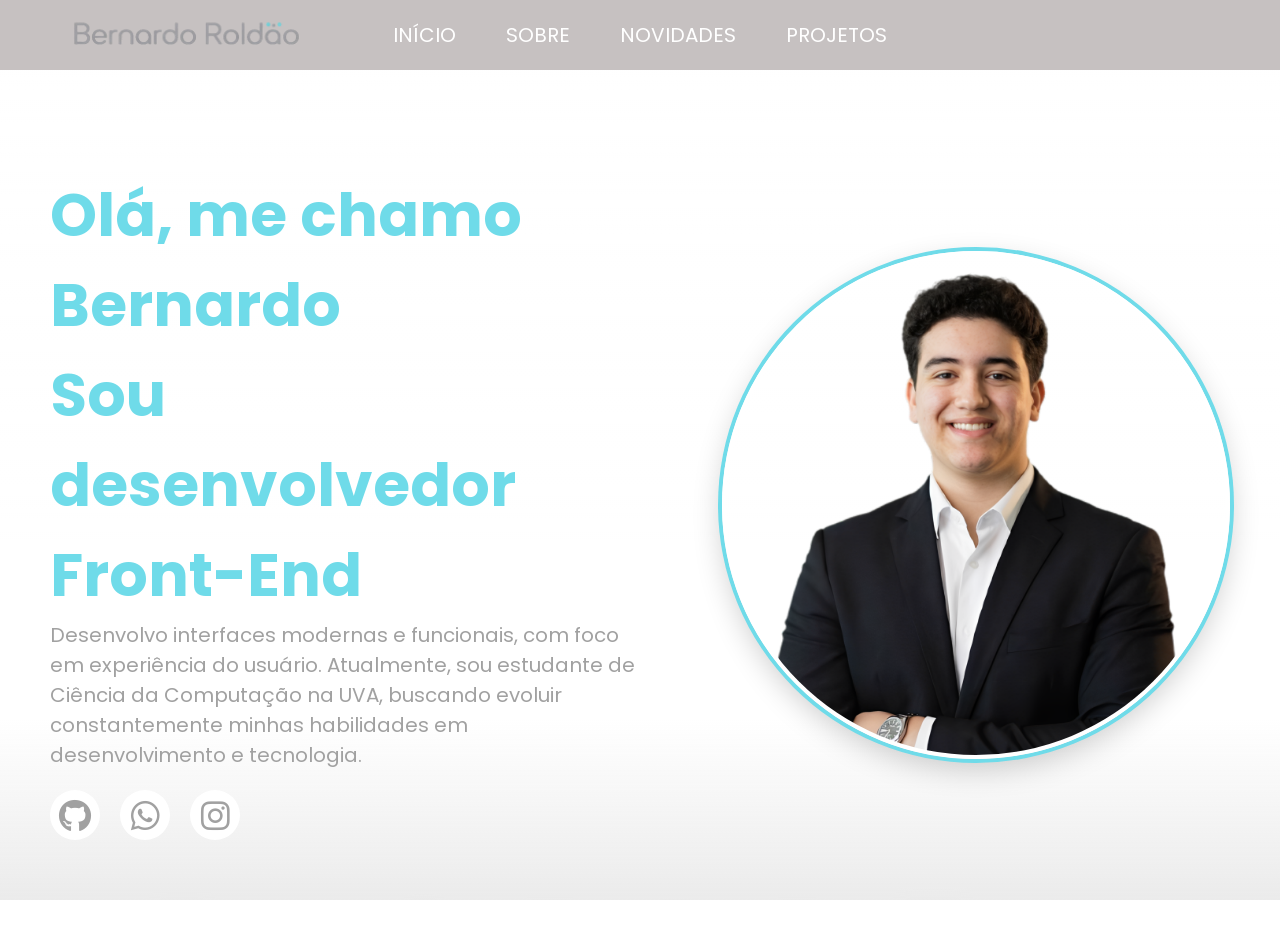
==== index.html @ b7a1c21c "Add files via upload" ====
<!DOCTYPE html>
<html lang="pt-br">

<head>
    <meta charset="UTF-8">
    <meta name="viewport" content="width=device-width, initial-scale=1.0">
    <title>Portifólio</title>
    <link rel="stylesheet" href="src/css/styless.css">
    <link rel="icon" href="src/img/logo-site.png" sizes="32x32">
    <link rel="stylesheet" href="https://cdnjs.cloudflare.com/ajax/libs/font-awesome/6.5.0/css/all.min.css">

</head>

<body>
    <nav class="menu">


        <img class="logo" src="src/img/logo.png">


        <ul class="menu-links">
            <li><a href="index.html">INÍCIO</a></li>
            <li><a href="src/html/sobre.html">SOBRE</a></li>
            <li><a href="src/html/novidade.html">NOVIDADES</a></li>
            <li><a href="src/html/projetos.html">PROJETOS</a></li>

        </ul>

    </nav>

    <div class="white">
        <div class="squares">
            <div class="square"></div>
            <div class="square"></div>
            <div class="square"></div>
            <div class="square"></div>
            <div class="square"></div>
            <div class="square"></div>
            <div class="square"></div>
            <div class="square"></div>
            <div class="square"></div>
            <div class="square"></div>
        </div>
    </div>

    <div class="tudo">
        <img src="src/img/icon.png" class="icon">


        <div class="caixa-inicio">
            <h1>Olá, me chamo Bernardo</h1>
            <h2>Sou desenvolvedor Front-End</h2>

            <p>
                Desenvolvo interfaces modernas e funcionais, com foco em experiência do usuário.
                Atualmente, sou estudante de Ciência da Computação na UVA, buscando evoluir
                constantemente minhas habilidades em desenvolvimento e tecnologia.
            </p>

            <div class="redes">
                <a href="https://github.com/bernardoroldao8-commits" target="_blank">
                    <i class="fab fa-github"></i>
                </a>

                <a href="https://wa.me/5521992184874" target="_blank">
                 <i class="fab fa-whatsapp"></i>
                </a>

                <a href="https://www.instagram.com/bernardorold598/" target="_blank">
                    <i class="fab fa-instagram"></i>
                </a>
            </div>
        </div>
    </div>
---- src/css/styless.css ----
@import url('https://fonts.googleapis.com/css2?family=Poppins:ital,wght@0,100;0,200;0,300;0,400;0,500;0,600;0,700;0,800;0,900;1,100;1,200;1,300;1,400;1,500;1,600;1,700;1,800;1,900&display=swap');

* {
  padding: 0;
  margin: 0;

}
body {
  overflow-x: hidden;
}

.menu {
  display: flex;
  align-items: center;
  justify-content: center;
  font-family: 'Poppins', sans-serif;
  background-color: rgba(192, 187, 187, 0.9);
  padding: 20px 40px;
  position: relative;
  backdrop-filter: blur(10px);

}

.menu-links {
  display: flex;
  gap: 50px;
}



.menu-links li {
  list-style: none;
}


.menu-links li a {
  color: white;
  text-decoration: none;
  font-size: 20px;
  transition: .3s;
}

.menu-links li a:hover {
  color: #6fdbe9;
  transform: scale(1.30);
  text-shadow: 0 0 40px #6fdbe9;
}


.logo {
  position: absolute;
  left: 40px;
  width: 100vw;
  max-width: 2000px;
  min-width: 300px;

  margin-top: 10px;
}

.logo:hover {
  transform: scale(1.1);
}

.logo {
  width: 150px;
  margin-right: 300px;
  transition: .6s;
}

.logo:hover {
  transform: scale(1.15);

}


@keyframes sh02 {
  from {
    opacity: 0;
    left: 0%;
  }

  50% {
    opacity: 1;
  }

  to {
    opacity: 0;
    left: 100%;
  }
}

button:active {
  box-shadow: 0 0 0 0 transparent;
  -webkit-transition: box-shadow 0.2s ease-in;
  -moz-transition: box-shadow 0.2s ease-in;
  transition: box-shadow 0.2s ease-in;
}





.white {
  position: fixed;
  top: 0;
  left: 0;
  width: 100%;
  height: 100vh;
  z-index: -1;
  
}


.white::before {
  content: '';
  position: absolute;
  top: 0;
  left: 0;
  right: 0;
  height: 60vh;
  background-image: linear-gradient(-180deg, #FFFFFF 0%, rgba(255, 255, 255, 0) 100%);
}

.white::after {
  content: '';
  position: absolute;
  bottom: 0;
  left: 0;
  right: 0;
  height: 20vh;
  background-image: linear-gradient(0deg, #EBEBEB 0%, rgba(235, 235, 235, 0) 100%);
}


.squares {
  height: 100%;
  display: flex;
  justify-content: space-around;
  overflow: hidden;
}


.square {
  animation: squares 10s linear infinite;
  align-self: flex-end;
  width: 20px;
  height: 20px;
  transform: translateY(100%);
  background: #ebebeb;
}


.square:nth-child(2) {
  width: 50px;
  height: 25px;
  animation-delay: 1s;
  animation-duration: 17s;
  filter: blur(5px);
}

.square:nth-child(3) {
  width: 20px;
  height: 40px;
  animation-delay: 1.5s;
  animation-duration: 8s;
}

.square:nth-child(4) {
  width: 30px;
  height: 20px;
  animation-delay: 0.5s;
  filter: blur(3px);
  animation-duration: 13s;
}

.square:nth-child(5) {
  width: 40px;
  height: 25px;
  animation-delay: 4s;
  filter: blur(2px);
  animation-duration: 11s;
}

.square:nth-child(6) {
  width: 30px;
  height: 50px;
  animation-delay: 2s;
  filter: blur(1px);
  animation-duration: 9s;
}

.square:nth-child(7) {
  width: 30px;
  height: 80px;
  filter: blur(2.5px);
  animation-duration: 12s;
}

.square:nth-child(8) {
  width: 60px;
  height: 20px;
  animation-delay: 5s;
  filter: blur(6px);
  animation-duration: 18s;
}

.square:nth-child(9) {
  width: 40px;
  height: 30px;
  filter: blur(0.5px);
  animation-duration: 9s;
}

.square:nth-child(10) {
  width: 50px;
  height: 60px;
  animation-delay: 6s;
  filter: blur(0.5px);
  animation-duration: 12s;
}


@keyframes squares {
  from {
    transform: translateY(100%) rotate(-50deg);
  }

  to {
    transform: translateY(-120vh) rotate(20deg);
  }
}

.icon {

  height: 500px;
  width: 500px;
  border-radius: 50%;
  object-fit: cover;
  border: 4px solid white;
  box-shadow:
    0 0 0 4px #6fdbe9,
    
    0 10px 30px rgba(0, 0, 0, 0.2);
  

  transition: 0.4s ease;
}

.icon:hover {
  transform: scale(1.05);
  box-shadow: #6fdbe9 0px 20px 30px -10px,
    0 0 0 4px #6fdbe9;
}

.caixa-inicio {
  max-width: 1000px;
  text-align: left;
  font-family: 'Poppins', sans-serif;
  color: rgb(161, 161, 161);
}

.caixa-inicio h1,
.caixa-inicio h2 {
  color: #6fdbe9;
  font-size: 60px;
 
}

.caixa-inicio p{
  font-size: 20px;
}


.tudo {
  display: flex;
  align-items: center;
  justify-content: center;
  gap: 80px;
  padding: 100px 50px;
  flex-direction: row-reverse;
}

.redes {
    display: flex;
    gap: 20px;
    margin-top: 20px;
}

.redes a {
    width: 50px;
    height: 50px;
    border-radius: 50%;
    background-color: white;

    display: flex;
    align-items: center;
    justify-content: center;

    color: rgb(161, 161, 161);
    font-size: 33px;

    transition: 0.3s ease;
    text-decoration: none;
}


.redes a:hover {
    transform: scale(1.2);
    background-color: #6fdbe9;
    color: white;
    box-shadow: 0 0 20px #6fdbe9;
}

@media (max-width: 768px) {

  .menu {
    flex-direction: column;
    padding: 15px;
    gap: 10px;
  }

  .logo {
    position: static;
    width: 120px;
    margin: 0;
  }

  .menu-links {
    flex-direction: column;
    gap: 15px;
    align-items: center;
  }

  .menu-links li a {
    font-size: 18px;
  }
}

@media (max-width: 768px) {

  .tudo {
    flex-direction: column;
    text-align: center;
    gap: 40px;
    padding: 50px 20px;
  }

  .icon {
    width: 250px;
    height: 250px;
  }

  .caixa-inicio {
    text-align: center;
  }

  .caixa-inicio h1,
  .caixa-inicio h2 {
    font-size: 32px;
  }

  .caixa-inicio p {
    font-size: 16px;
  }

  .redes {
    justify-content: center;
  }
}
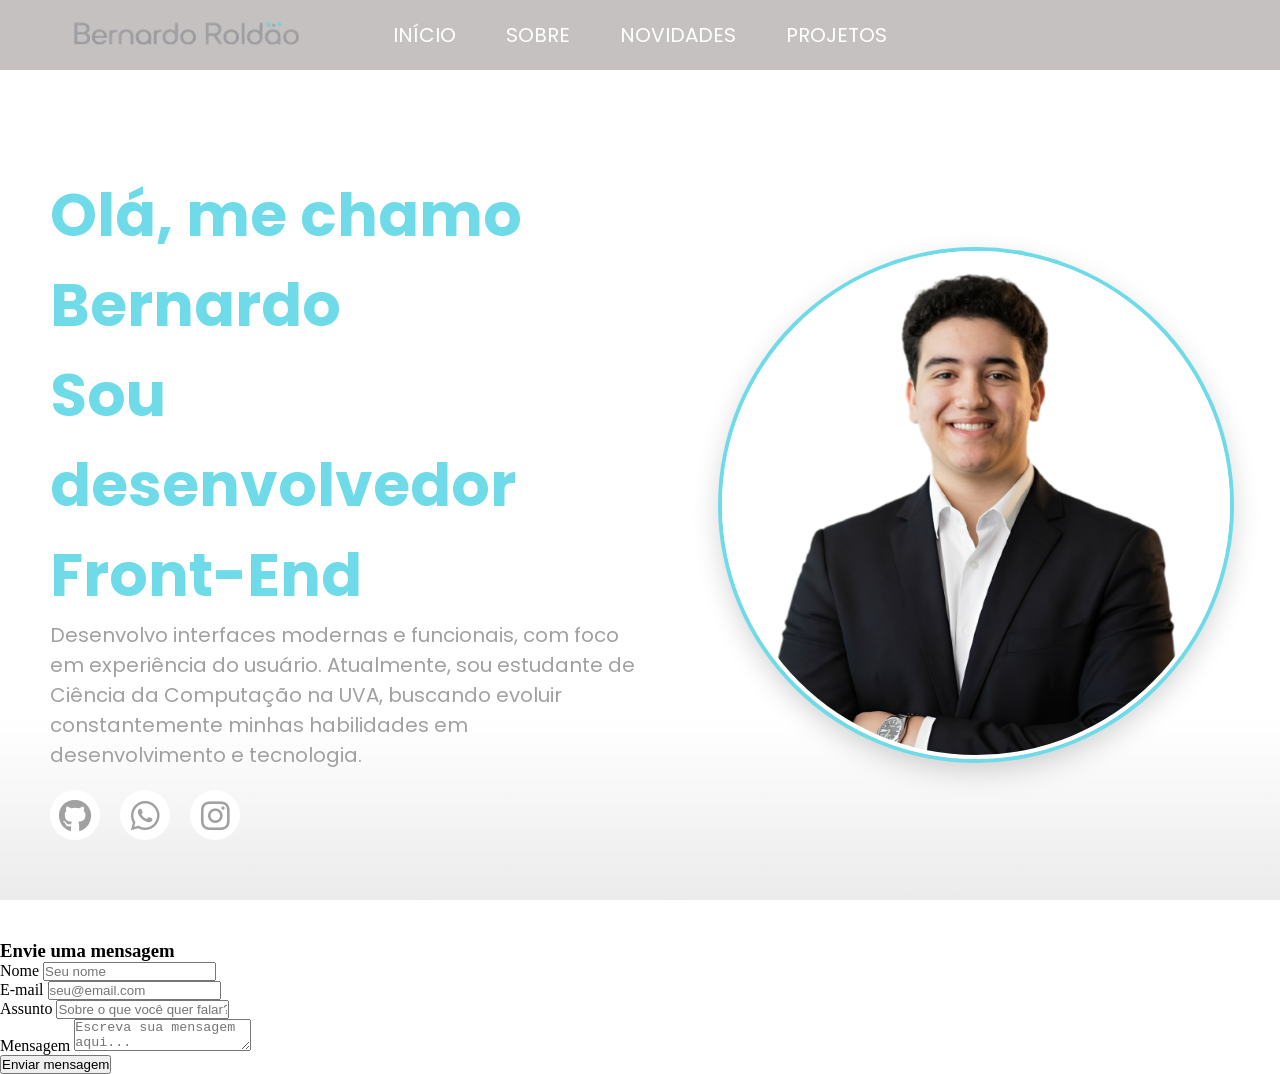
==== commit 75b954b3: "Update index.html" ====
--- a/index.html
+++ b/index.html
@@ -71,4 +71,37 @@
                 </a>
             </div>
         </div>
-    </div>+    </div>
+        <div class="forms">
+<form class="contact-form" action="https://formspree.io/f/xreoqpjd" method="POST">
+  <h3>Envie uma mensagem</h3>
+
+  <div class="form-row">
+    <div class="form-group">
+      <label class="label">Nome</label>
+      <input class="caixa-form" type="text" name="nome" placeholder="Seu nome" required>
+    </div>
+
+    <div class="form-group">
+      <label class="label">E-mail</label>
+      <input  class="caixa-form" type="email" name="email" placeholder="seu@email.com" required>
+    </div>
+  </div>
+
+  <div class="form-group">
+    <label class="label">Assunto</label>
+    <input class="caixa-form" type="text" name="assunto" placeholder="Sobre o que você quer falar?">
+  </div>
+
+  <div class="form-group">
+    <label class="label">Mensagem</label>
+    <textarea class="caixa-form" name="mensagem" placeholder="Escreva sua mensagem aqui..." required></textarea>
+  </div>
+
+  <input type="hidden" name="_subject" value="Nova mensagem do site!">
+
+  <button class="btn-send" type="submit">
+    Enviar mensagem 
+  </button>
+</form>
+</div>
